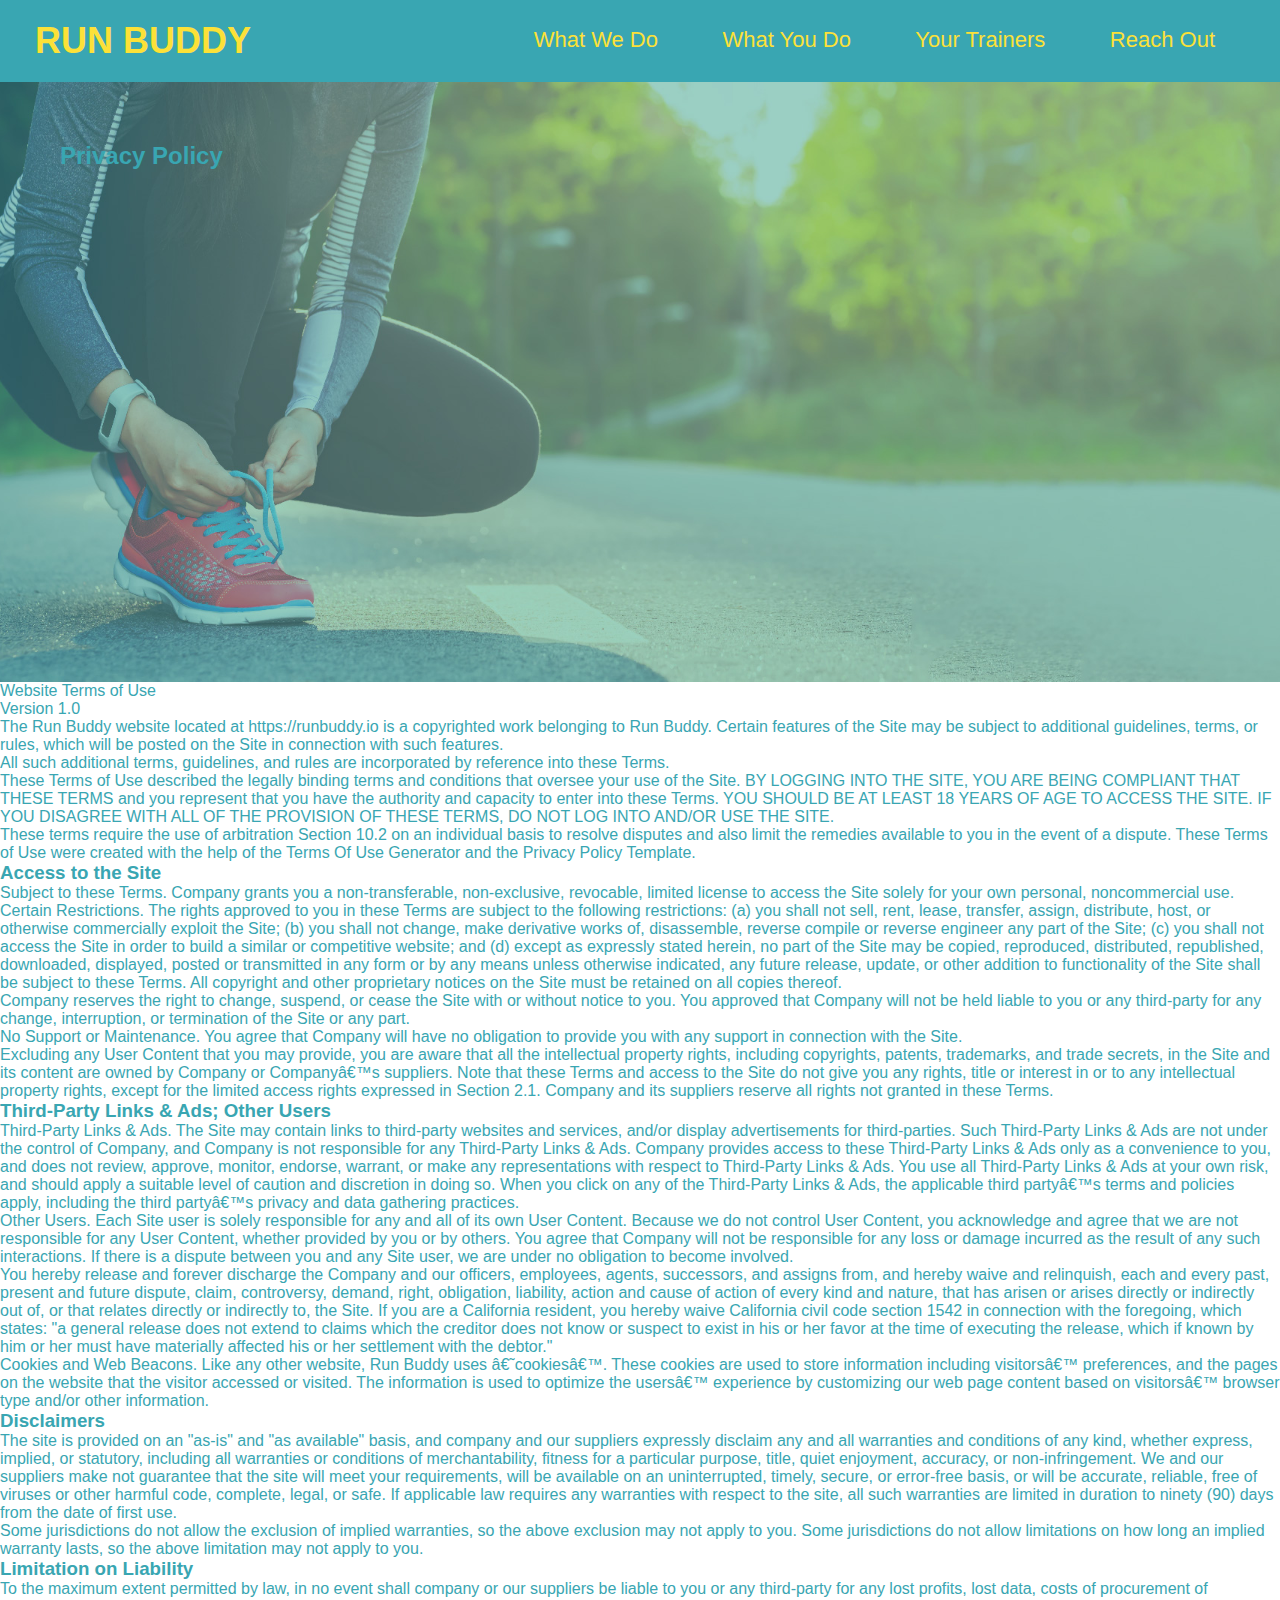
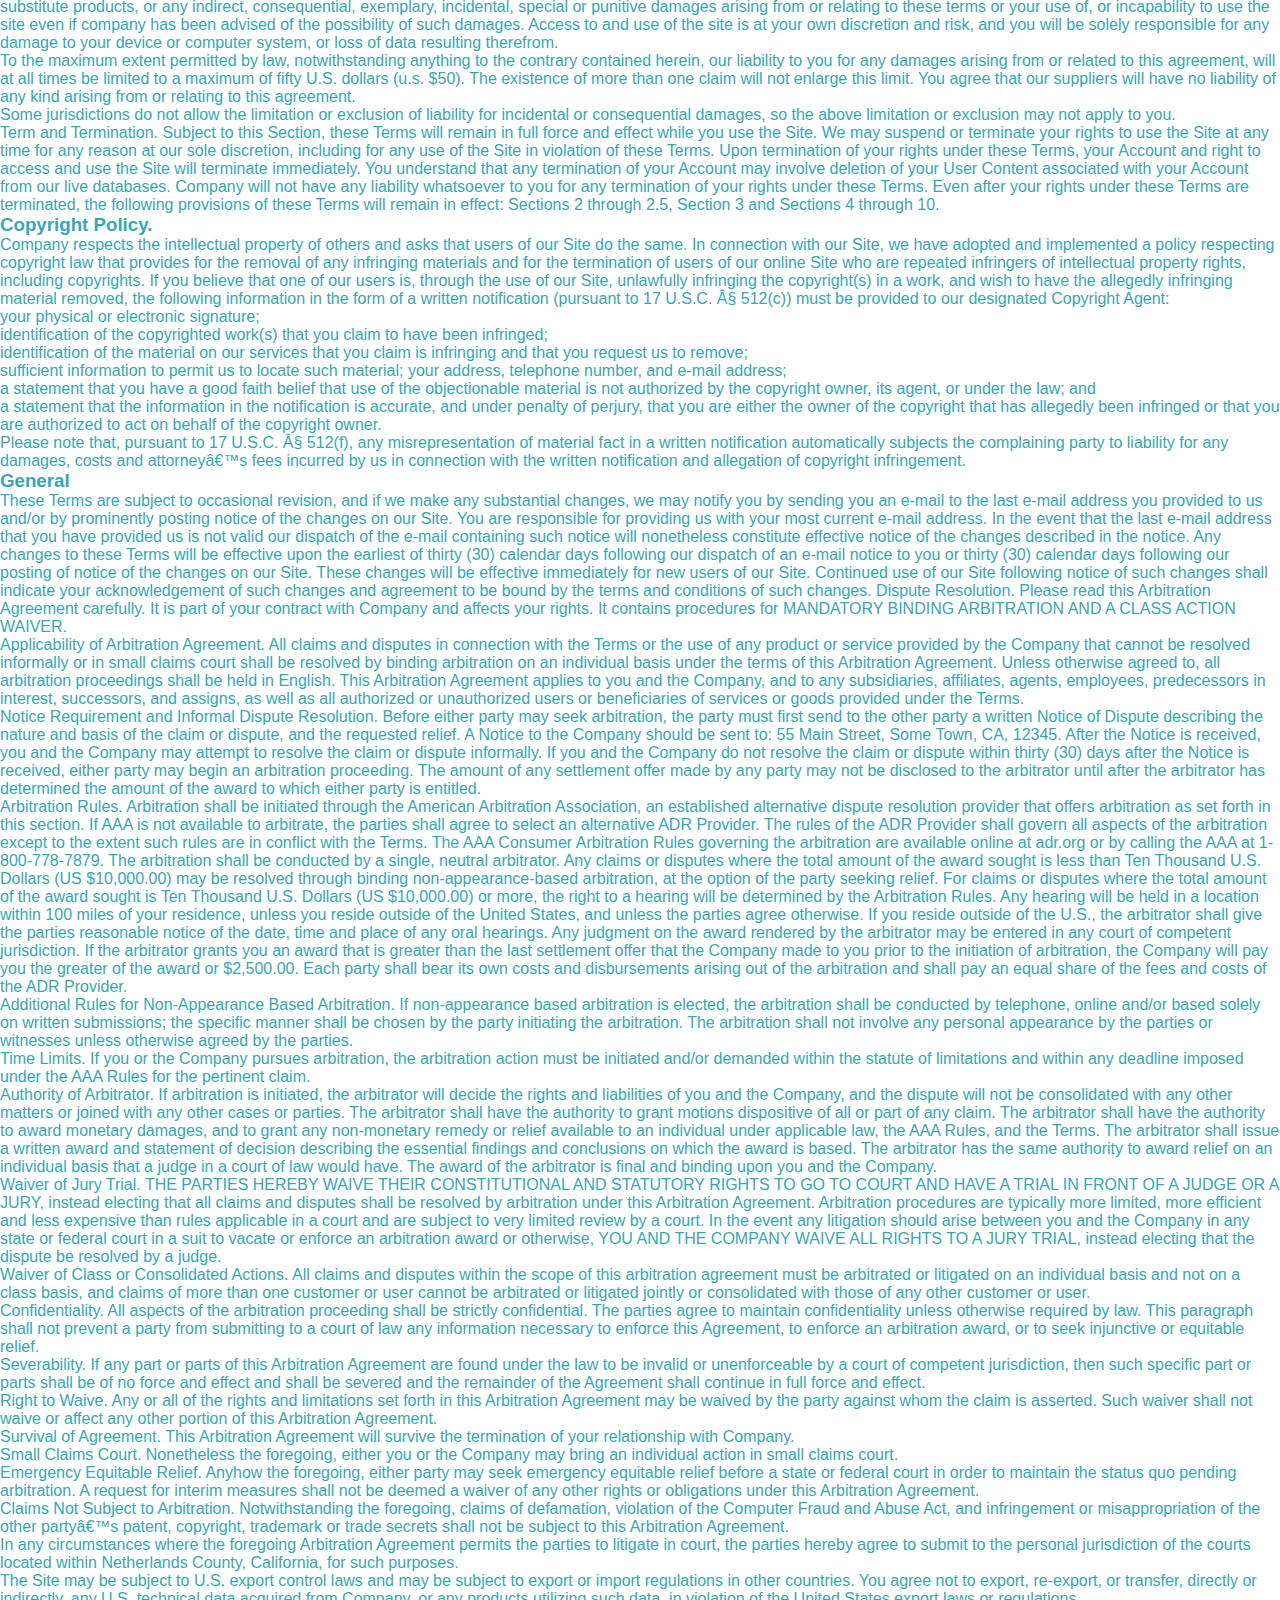
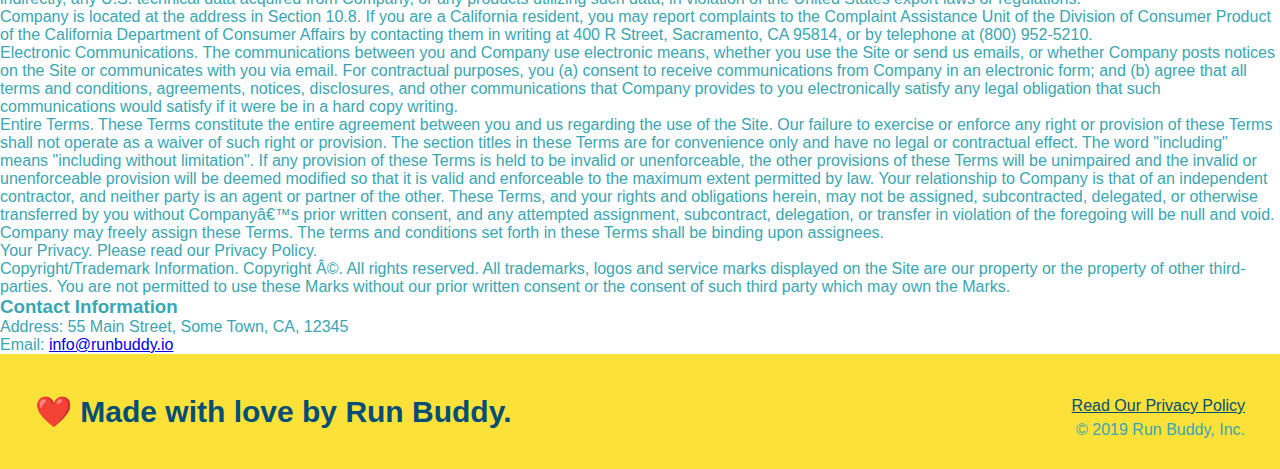
==== privacy-policy.html @ cf46db02 "secondary styles.css added" ====
<!DOCTYPE html>
<html lang="en">
  <head>
    <meta charset="UTF-8" />
    <title>Privacy Policy - Run Buddy</title>
    <link rel="stylesheet" href="./assets/css/style.css" media="screen" />
  </head>
  <body>
    <header>
      <h1><a href="/">RUN BUDDY</a></h1>
      <nav>
        <!-- unordered list element -->
        <ul>
          <!--List item element -->
          <li><a href="./index.html#what-we-do">What We Do</a></li>
          <li><a href="./index.html#what-you-do">What You Do</a></li>
          <li><a href="./index.html#your-trainers">Your Trainers</a></li>
          <li><a href="./index.html#reach-out">Reach Out</a></li>
        </ul>
      </nav>
    </header>
    <!-- hero section -->
    <section class="hero">
      <h2 class="page-title">Privacy Policy</h2>
    </section>
    <article class="secondary-content">
      <p>Website Terms of Use</p>

      <p>Version 1.0</p>

      <p>
        The Run Buddy website located at https://runbuddy.io is a copyrighted
        work belonging to Run Buddy. Certain features of the Site may be subject
        to additional guidelines, terms, or rules, which will be posted on the
        Site in connection with such features.
      </p>

      <p>
        All such additional terms, guidelines, and rules are incorporated by
        reference into these Terms.
      </p>

      <p>
        These Terms of Use described the legally binding terms and conditions
        that oversee your use of the Site. BY LOGGING INTO THE SITE, YOU ARE
        BEING COMPLIANT THAT THESE TERMS and you represent that you have the
        authority and capacity to enter into these Terms. YOU SHOULD BE AT LEAST
        18 YEARS OF AGE TO ACCESS THE SITE. IF YOU DISAGREE WITH ALL OF THE
        PROVISION OF THESE TERMS, DO NOT LOG INTO AND/OR USE THE SITE.
      </p>

      <p>
        These terms require the use of arbitration Section 10.2 on an individual
        basis to resolve disputes and also limit the remedies available to you
        in the event of a dispute. These Terms of Use were created with the help
        of the Terms Of Use Generator and the Privacy Policy Template.
      </p>

      <h3>Access to the Site</h3>

      <p>
        Subject to these Terms. Company grants you a non-transferable,
        non-exclusive, revocable, limited license to access the Site solely for
        your own personal, noncommercial use.
      </p>

      <p>
        Certain Restrictions. The rights approved to you in these Terms are
        subject to the following restrictions: (a) you shall not sell, rent,
        lease, transfer, assign, distribute, host, or otherwise commercially
        exploit the Site; (b) you shall not change, make derivative works of,
        disassemble, reverse compile or reverse engineer any part of the Site;
        (c) you shall not access the Site in order to build a similar or
        competitive website; and (d) except as expressly stated herein, no part
        of the Site may be copied, reproduced, distributed, republished,
        downloaded, displayed, posted or transmitted in any form or by any means
        unless otherwise indicated, any future release, update, or other
        addition to functionality of the Site shall be subject to these Terms.
        All copyright and other proprietary notices on the Site must be retained
        on all copies thereof.
      </p>

      <p>
        Company reserves the right to change, suspend, or cease the Site with or
        without notice to you. You approved that Company will not be held liable
        to you or any third-party for any change, interruption, or termination
        of the Site or any part.
      </p>

      <p>
        No Support or Maintenance. You agree that Company will have no
        obligation to provide you with any support in connection with the Site.
      </p>

      <p>
        Excluding any User Content that you may provide, you are aware that all
        the intellectual property rights, including copyrights, patents,
        trademarks, and trade secrets, in the Site and its content are owned by
        Company or Companyâ€™s suppliers. Note that these Terms and access to
        the Site do not give you any rights, title or interest in or to any
        intellectual property rights, except for the limited access rights
        expressed in Section 2.1. Company and its suppliers reserve all rights
        not granted in these Terms.
      </p>

      <h3>Third-Party Links & Ads; Other Users</h3>

      <p>
        Third-Party Links & Ads. The Site may contain links to third-party
        websites and services, and/or display advertisements for third-parties.
        Such Third-Party Links & Ads are not under the control of Company, and
        Company is not responsible for any Third-Party Links & Ads. Company
        provides access to these Third-Party Links & Ads only as a convenience
        to you, and does not review, approve, monitor, endorse, warrant, or make
        any representations with respect to Third-Party Links & Ads. You use all
        Third-Party Links & Ads at your own risk, and should apply a suitable
        level of caution and discretion in doing so. When you click on any of
        the Third-Party Links & Ads, the applicable third partyâ€™s terms and
        policies apply, including the third partyâ€™s privacy and data gathering
        practices.
      </p>

      <p>
        Other Users. Each Site user is solely responsible for any and all of its
        own User Content. Because we do not control User Content, you
        acknowledge and agree that we are not responsible for any User Content,
        whether provided by you or by others. You agree that Company will not be
        responsible for any loss or damage incurred as the result of any such
        interactions. If there is a dispute between you and any Site user, we
        are under no obligation to become involved.
      </p>

      <p>
        You hereby release and forever discharge the Company and our officers,
        employees, agents, successors, and assigns from, and hereby waive and
        relinquish, each and every past, present and future dispute, claim,
        controversy, demand, right, obligation, liability, action and cause of
        action of every kind and nature, that has arisen or arises directly or
        indirectly out of, or that relates directly or indirectly to, the Site.
        If you are a California resident, you hereby waive California civil code
        section 1542 in connection with the foregoing, which states: "a general
        release does not extend to claims which the creditor does not know or
        suspect to exist in his or her favor at the time of executing the
        release, which if known by him or her must have materially affected his
        or her settlement with the debtor."
      </p>

      <p>
        Cookies and Web Beacons. Like any other website, Run Buddy uses
        â€˜cookiesâ€™. These cookies are used to store information including
        visitorsâ€™ preferences, and the pages on the website that the visitor
        accessed or visited. The information is used to optimize the usersâ€™
        experience by customizing our web page content based on visitorsâ€™
        browser type and/or other information.
      </p>

      <h3>Disclaimers</h3>

      <p>
        The site is provided on an "as-is" and "as available" basis, and company
        and our suppliers expressly disclaim any and all warranties and
        conditions of any kind, whether express, implied, or statutory,
        including all warranties or conditions of merchantability, fitness for a
        particular purpose, title, quiet enjoyment, accuracy, or
        non-infringement. We and our suppliers make not guarantee that the site
        will meet your requirements, will be available on an uninterrupted,
        timely, secure, or error-free basis, or will be accurate, reliable, free
        of viruses or other harmful code, complete, legal, or safe. If
        applicable law requires any warranties with respect to the site, all
        such warranties are limited in duration to ninety (90) days from the
        date of first use.
      </p>

      <p>
        Some jurisdictions do not allow the exclusion of implied warranties, so
        the above exclusion may not apply to you. Some jurisdictions do not
        allow limitations on how long an implied warranty lasts, so the above
        limitation may not apply to you.
      </p>

      <h3>Limitation on Liability</h3>

      <p>
        To the maximum extent permitted by law, in no event shall company or our
        suppliers be liable to you or any third-party for any lost profits, lost
        data, costs of procurement of substitute products, or any indirect,
        consequential, exemplary, incidental, special or punitive damages
        arising from or relating to these terms or your use of, or incapability
        to use the site even if company has been advised of the possibility of
        such damages. Access to and use of the site is at your own discretion
        and risk, and you will be solely responsible for any damage to your
        device or computer system, or loss of data resulting therefrom.
      </p>

      <p>
        To the maximum extent permitted by law, notwithstanding anything to the
        contrary contained herein, our liability to you for any damages arising
        from or related to this agreement, will at all times be limited to a
        maximum of fifty U.S. dollars (u.s. $50). The existence of more than one
        claim will not enlarge this limit. You agree that our suppliers will
        have no liability of any kind arising from or relating to this
        agreement.
      </p>

      <p>
        Some jurisdictions do not allow the limitation or exclusion of liability
        for incidental or consequential damages, so the above limitation or
        exclusion may not apply to you.
      </p>

      <p>
        Term and Termination. Subject to this Section, these Terms will remain
        in full force and effect while you use the Site. We may suspend or
        terminate your rights to use the Site at any time for any reason at our
        sole discretion, including for any use of the Site in violation of these
        Terms. Upon termination of your rights under these Terms, your Account
        and right to access and use the Site will terminate immediately. You
        understand that any termination of your Account may involve deletion of
        your User Content associated with your Account from our live databases.
        Company will not have any liability whatsoever to you for any
        termination of your rights under these Terms. Even after your rights
        under these Terms are terminated, the following provisions of these
        Terms will remain in effect: Sections 2 through 2.5, Section 3 and
        Sections 4 through 10.
      </p>

      <h3>Copyright Policy.</h3>

      <p>
        Company respects the intellectual property of others and asks that users
        of our Site do the same. In connection with our Site, we have adopted
        and implemented a policy respecting copyright law that provides for the
        removal of any infringing materials and for the termination of users of
        our online Site who are repeated infringers of intellectual property
        rights, including copyrights. If you believe that one of our users is,
        through the use of our Site, unlawfully infringing the copyright(s) in a
        work, and wish to have the allegedly infringing material removed, the
        following information in the form of a written notification (pursuant to
        17 U.S.C. Â§ 512(c)) must be provided to our designated Copyright Agent:
      </p>

      <ul>
        <li>your physical or electronic signature;</li>
        <li>
          identification of the copyrighted work(s) that you claim to have been
          infringed;
        </li>
        <li>
          identification of the material on our services that you claim is
          infringing and that you request us to remove;
        </li>
        <li>
          sufficient information to permit us to locate such material; your
          address, telephone number, and e-mail address;
        </li>
        <li>
          a statement that you have a good faith belief that use of the
          objectionable material is not authorized by the copyright owner, its
          agent, or under the law; and
        </li>
        <li>
          a statement that the information in the notification is accurate, and
          under penalty of perjury, that you are either the owner of the
          copyright that has allegedly been infringed or that you are authorized
          to act on behalf of the copyright owner.
        </li>
      </ul>

      <p>
        Please note that, pursuant to 17 U.S.C. Â§ 512(f), any misrepresentation
        of material fact in a written notification automatically subjects the
        complaining party to liability for any damages, costs and attorneyâ€™s
        fees incurred by us in connection with the written notification and
        allegation of copyright infringement.
      </p>

      <h3>General</h3>

      <p>
        These Terms are subject to occasional revision, and if we make any
        substantial changes, we may notify you by sending you an e-mail to the
        last e-mail address you provided to us and/or by prominently posting
        notice of the changes on our Site. You are responsible for providing us
        with your most current e-mail address. In the event that the last e-mail
        address that you have provided us is not valid our dispatch of the
        e-mail containing such notice will nonetheless constitute effective
        notice of the changes described in the notice. Any changes to these
        Terms will be effective upon the earliest of thirty (30) calendar days
        following our dispatch of an e-mail notice to you or thirty (30)
        calendar days following our posting of notice of the changes on our
        Site. These changes will be effective immediately for new users of our
        Site. Continued use of our Site following notice of such changes shall
        indicate your acknowledgement of such changes and agreement to be bound
        by the terms and conditions of such changes. Dispute Resolution. Please
        read this Arbitration Agreement carefully. It is part of your contract
        with Company and affects your rights. It contains procedures for
        MANDATORY BINDING ARBITRATION AND A CLASS ACTION WAIVER.
      </p>

      <p>
        Applicability of Arbitration Agreement. All claims and disputes in
        connection with the Terms or the use of any product or service provided
        by the Company that cannot be resolved informally or in small claims
        court shall be resolved by binding arbitration on an individual basis
        under the terms of this Arbitration Agreement. Unless otherwise agreed
        to, all arbitration proceedings shall be held in English. This
        Arbitration Agreement applies to you and the Company, and to any
        subsidiaries, affiliates, agents, employees, predecessors in interest,
        successors, and assigns, as well as all authorized or unauthorized users
        or beneficiaries of services or goods provided under the Terms.
      </p>

      <p>
        Notice Requirement and Informal Dispute Resolution. Before either party
        may seek arbitration, the party must first send to the other party a
        written Notice of Dispute describing the nature and basis of the claim
        or dispute, and the requested relief. A Notice to the Company should be
        sent to: 55 Main Street, Some Town, CA, 12345. After the Notice is
        received, you and the Company may attempt to resolve the claim or
        dispute informally. If you and the Company do not resolve the claim or
        dispute within thirty (30) days after the Notice is received, either
        party may begin an arbitration proceeding. The amount of any settlement
        offer made by any party may not be disclosed to the arbitrator until
        after the arbitrator has determined the amount of the award to which
        either party is entitled.
      </p>

      <p>
        Arbitration Rules. Arbitration shall be initiated through the American
        Arbitration Association, an established alternative dispute resolution
        provider that offers arbitration as set forth in this section. If AAA is
        not available to arbitrate, the parties shall agree to select an
        alternative ADR Provider. The rules of the ADR Provider shall govern all
        aspects of the arbitration except to the extent such rules are in
        conflict with the Terms. The AAA Consumer Arbitration Rules governing
        the arbitration are available online at adr.org or by calling the AAA at
        1-800-778-7879. The arbitration shall be conducted by a single, neutral
        arbitrator. Any claims or disputes where the total amount of the award
        sought is less than Ten Thousand U.S. Dollars (US $10,000.00) may be
        resolved through binding non-appearance-based arbitration, at the option
        of the party seeking relief. For claims or disputes where the total
        amount of the award sought is Ten Thousand U.S. Dollars (US $10,000.00)
        or more, the right to a hearing will be determined by the Arbitration
        Rules. Any hearing will be held in a location within 100 miles of your
        residence, unless you reside outside of the United States, and unless
        the parties agree otherwise. If you reside outside of the U.S., the
        arbitrator shall give the parties reasonable notice of the date, time
        and place of any oral hearings. Any judgment on the award rendered by
        the arbitrator may be entered in any court of competent jurisdiction. If
        the arbitrator grants you an award that is greater than the last
        settlement offer that the Company made to you prior to the initiation of
        arbitration, the Company will pay you the greater of the award or
        $2,500.00. Each party shall bear its own costs and disbursements arising
        out of the arbitration and shall pay an equal share of the fees and
        costs of the ADR Provider.
      </p>

      <p>
        Additional Rules for Non-Appearance Based Arbitration. If non-appearance
        based arbitration is elected, the arbitration shall be conducted by
        telephone, online and/or based solely on written submissions; the
        specific manner shall be chosen by the party initiating the arbitration.
        The arbitration shall not involve any personal appearance by the parties
        or witnesses unless otherwise agreed by the parties.
      </p>

      <p>
        Time Limits. If you or the Company pursues arbitration, the arbitration
        action must be initiated and/or demanded within the statute of
        limitations and within any deadline imposed under the AAA Rules for the
        pertinent claim.
      </p>

      <p>
        Authority of Arbitrator. If arbitration is initiated, the arbitrator
        will decide the rights and liabilities of you and the Company, and the
        dispute will not be consolidated with any other matters or joined with
        any other cases or parties. The arbitrator shall have the authority to
        grant motions dispositive of all or part of any claim. The arbitrator
        shall have the authority to award monetary damages, and to grant any
        non-monetary remedy or relief available to an individual under
        applicable law, the AAA Rules, and the Terms. The arbitrator shall issue
        a written award and statement of decision describing the essential
        findings and conclusions on which the award is based. The arbitrator has
        the same authority to award relief on an individual basis that a judge
        in a court of law would have. The award of the arbitrator is final and
        binding upon you and the Company.
      </p>

      <p>
        Waiver of Jury Trial. THE PARTIES HEREBY WAIVE THEIR CONSTITUTIONAL AND
        STATUTORY RIGHTS TO GO TO COURT AND HAVE A TRIAL IN FRONT OF A JUDGE OR
        A JURY, instead electing that all claims and disputes shall be resolved
        by arbitration under this Arbitration Agreement. Arbitration procedures
        are typically more limited, more efficient and less expensive than rules
        applicable in a court and are subject to very limited review by a court.
        In the event any litigation should arise between you and the Company in
        any state or federal court in a suit to vacate or enforce an arbitration
        award or otherwise, YOU AND THE COMPANY WAIVE ALL RIGHTS TO A JURY
        TRIAL, instead electing that the dispute be resolved by a judge.
      </p>

      <p>
        Waiver of Class or Consolidated Actions. All claims and disputes within
        the scope of this arbitration agreement must be arbitrated or litigated
        on an individual basis and not on a class basis, and claims of more than
        one customer or user cannot be arbitrated or litigated jointly or
        consolidated with those of any other customer or user.
      </p>

      <p>
        Confidentiality. All aspects of the arbitration proceeding shall be
        strictly confidential. The parties agree to maintain confidentiality
        unless otherwise required by law. This paragraph shall not prevent a
        party from submitting to a court of law any information necessary to
        enforce this Agreement, to enforce an arbitration award, or to seek
        injunctive or equitable relief.
      </p>

      <p>
        Severability. If any part or parts of this Arbitration Agreement are
        found under the law to be invalid or unenforceable by a court of
        competent jurisdiction, then such specific part or parts shall be of no
        force and effect and shall be severed and the remainder of the Agreement
        shall continue in full force and effect.
      </p>

      <p>
        Right to Waive. Any or all of the rights and limitations set forth in
        this Arbitration Agreement may be waived by the party against whom the
        claim is asserted. Such waiver shall not waive or affect any other
        portion of this Arbitration Agreement.
      </p>

      <p>
        Survival of Agreement. This Arbitration Agreement will survive the
        termination of your relationship with Company.
      </p>

      <p>
        Small Claims Court. Nonetheless the foregoing, either you or the Company
        may bring an individual action in small claims court.
      </p>

      <p>
        Emergency Equitable Relief. Anyhow the foregoing, either party may seek
        emergency equitable relief before a state or federal court in order to
        maintain the status quo pending arbitration. A request for interim
        measures shall not be deemed a waiver of any other rights or obligations
        under this Arbitration Agreement.
      </p>

      <p>
        Claims Not Subject to Arbitration. Notwithstanding the foregoing, claims
        of defamation, violation of the Computer Fraud and Abuse Act, and
        infringement or misappropriation of the other partyâ€™s patent,
        copyright, trademark or trade secrets shall not be subject to this
        Arbitration Agreement.
      </p>

      <p>
        In any circumstances where the foregoing Arbitration Agreement permits
        the parties to litigate in court, the parties hereby agree to submit to
        the personal jurisdiction of the courts located within Netherlands
        County, California, for such purposes.
      </p>

      <p>
        The Site may be subject to U.S. export control laws and may be subject
        to export or import regulations in other countries. You agree not to
        export, re-export, or transfer, directly or indirectly, any U.S.
        technical data acquired from Company, or any products utilizing such
        data, in violation of the United States export laws or regulations.
      </p>

      <p>
        Company is located at the address in Section 10.8. If you are a
        California resident, you may report complaints to the Complaint
        Assistance Unit of the Division of Consumer Product of the California
        Department of Consumer Affairs by contacting them in writing at 400 R
        Street, Sacramento, CA 95814, or by telephone at (800) 952-5210.
      </p>

      <p>
        Electronic Communications. The communications between you and Company
        use electronic means, whether you use the Site or send us emails, or
        whether Company posts notices on the Site or communicates with you via
        email. For contractual purposes, you (a) consent to receive
        communications from Company in an electronic form; and (b) agree that
        all terms and conditions, agreements, notices, disclosures, and other
        communications that Company provides to you electronically satisfy any
        legal obligation that such communications would satisfy if it were be in
        a hard copy writing.
      </p>

      <p>
        Entire Terms. These Terms constitute the entire agreement between you
        and us regarding the use of the Site. Our failure to exercise or enforce
        any right or provision of these Terms shall not operate as a waiver of
        such right or provision. The section titles in these Terms are for
        convenience only and have no legal or contractual effect. The word
        "including" means "including without limitation". If any provision of
        these Terms is held to be invalid or unenforceable, the other provisions
        of these Terms will be unimpaired and the invalid or unenforceable
        provision will be deemed modified so that it is valid and enforceable to
        the maximum extent permitted by law. Your relationship to Company is
        that of an independent contractor, and neither party is an agent or
        partner of the other. These Terms, and your rights and obligations
        herein, may not be assigned, subcontracted, delegated, or otherwise
        transferred by you without Companyâ€™s prior written consent, and any
        attempted assignment, subcontract, delegation, or transfer in violation
        of the foregoing will be null and void. Company may freely assign these
        Terms. The terms and conditions set forth in these Terms shall be
        binding upon assignees.
      </p>

      <p>Your Privacy. Please read our Privacy Policy.</p>

      <p>
        Copyright/Trademark Information. Copyright Â©. All rights reserved. All
        trademarks, logos and service marks displayed on the Site are our
        property or the property of other third-parties. You are not permitted
        to use these Marks without our prior written consent or the consent of
        such third party which may own the Marks.
      </p>

      <h3>Contact Information</h3>

      <p>Address: 55 Main Street, Some Town, CA, 12345</p>

      <p>Email: <a href="#">info@runbuddy.io</a></p>
    </article>
    <!-- footer -->
    <footer>
      <h2>❤️ Made with love by Run Buddy.</h2>
      <div>
        <a href="#">Read Our Privacy Policy</a><br />
        &copy; 2019 Run Buddy, Inc.
      </div>
    </footer>
  </body>
</html>
---- assets/css/style.css ----
/*universal selector - catch all selectors*/
* {
  margin: 0;
  padding: 0;
  box-sizing: border-box;
}
body {
  /*color lightblue/teal to whole body font*/
  color: #39a6b2;
  font-family: Arial, Helvetica, sans-serif;
}

/*Apply styles to <header>*/
header {
  padding: 20px 35px;
  background-color: #39a6b2;
}
header h1 {
  font-weight: bold;
  font-size: 36px;
  color: #fce138;
  margin: 0;
  display: inline;
}
header a {
  text-decoration: none;
  color: #fce138;
}

/*Apply styles to <header> navigation pane*/
header nav {
  float: right;
  margin: 7px 0;
}

header nav ul li {
  display: inline;
}
header nav ul li a {
  margin: 0 30px;
  font-weight: lighter;
  font-size: 22px;
}
/*Apply styles to <footer>*/
footer {
  background: #fce138;
  width: 100%;
  padding: 40px 35px;
}
footer h2 {
  display: inline;
  color: #024e76;
  font-size: 30px;
  margin: 0;
}
footer div {
  float: right;
  line-height: 1.5;
  text-align: right;
}
footer a {
  color: #024e76;
}
section {
  padding: 60px;
}
/* Hero Style Start */

.hero {
  background-image: url("../images/hero-bg.jpg");
  height: 600px;
  background-size: cover;
  background-position: center;
  position: relative;
}
/* Hero Style End */
/*Hero form style start*/
.hero-form {
  background-color: #fce138;
  padding: 20px;
  width: 500px;
  color: #024e76;
  border: 3px solid #024e76;
  position: absolute;
  bottom: 120px;
  right: 140px;
}
.hero-form h3 {
  font-size: 24px;
  margin: 0px;
}
.hero-form p {
  margin: 5px 0 15px 0;
}
.hero-form label {
  margin: 0 5px;
}
.form-input {
  border: 1px solid #024e76;
  display: block;
  padding: 7px 15px;
  font-size: 16px;
  color: #024e76;
  width: 100%;
  margin-bottom: 15px;
}
.hero-form button {
  background-color: #024e76;
  color: #fce138;
  border: none;
  padding: 10px 20px;
  font-size: 16px;
}
/*hero styles end*/
.intro {
  text-align: center;
}

.intro p {
  line-height: 1.7;
  color: #39a6b2;
  width: 80%;
  font-size: 20px;
  margin: 0 auto;
}
.steps {
  text-align: center;
  background: #fce138;
}

.section-title {
  font-size: 55px;
  color: #024e76;
  margin-bottom: 35px;
  padding: 0 100px 20px 100px;
  display: inline-block;
  border-bottom: 3px solid;
}

.primary-border {
  border-color: #fce138;
}

.secondary-border {
  border-color: #39a6b2;
}
.steps div {
  margin-bottom: 80px;
}

.steps img {
  width: 15%;
  margin: 10px 0;
}

.steps h3 {
  color: #024e76;
  font-size: 46px;
  margin-top: 10px;
}

.steps p {
  color: #39a6b2;
  font-size: 23px;
}
.steps span {
  font-size: 38px;
}
.trainers {
  text-align: center;
}
.trainer {
  width: 900px;
  margin: 0 auto 30px auto;
  background: #024e76;
  color: #fce138;
  overflow: auto;
}
.trainer img {
  width: 35%;
  float: left;
}
.trainer-bio {
  padding: 35px;
  float: left;
  width: 65%;
}
.text-left {
  text-align: left;
}

.text-right {
  text-align: right;
}
.trainer-bio h3 {
  font-size: 32px;
  margin-bottom: 8px;
}

.trainer-bio h4 {
  font-weight: lighter;
  font-size: 26px;
  margin-bottom: 25px;
}

.trainer-bio p {
  font-size: 17px;
  line-height: 1.3;
}
/* REACH OUT STYLES START */
.contact {
  text-align: center;
  background: #024e76;
}
.contact h2 {
  color: #fce138;
}
.contact-info iframe {
  width: 400px;
  height: 400px;
}
.contact-info div {
  width: 410px;
  display: inline-block;
  vertical-align: top;
  text-align: left;
  margin: 30px 0 0 60px;
  color: white;
}
.contact-info h3 {
  color: #fce138;
  font-size: 32px;
}

.contact-info p,
.contact-info address {
  margin: 20px 0;
  line-height: 1.5;
  font-size: 20px;
  font-style: normal;
}

.contact-info a {
  color: #fce138;
}

/* REACH OUT STYLES END */
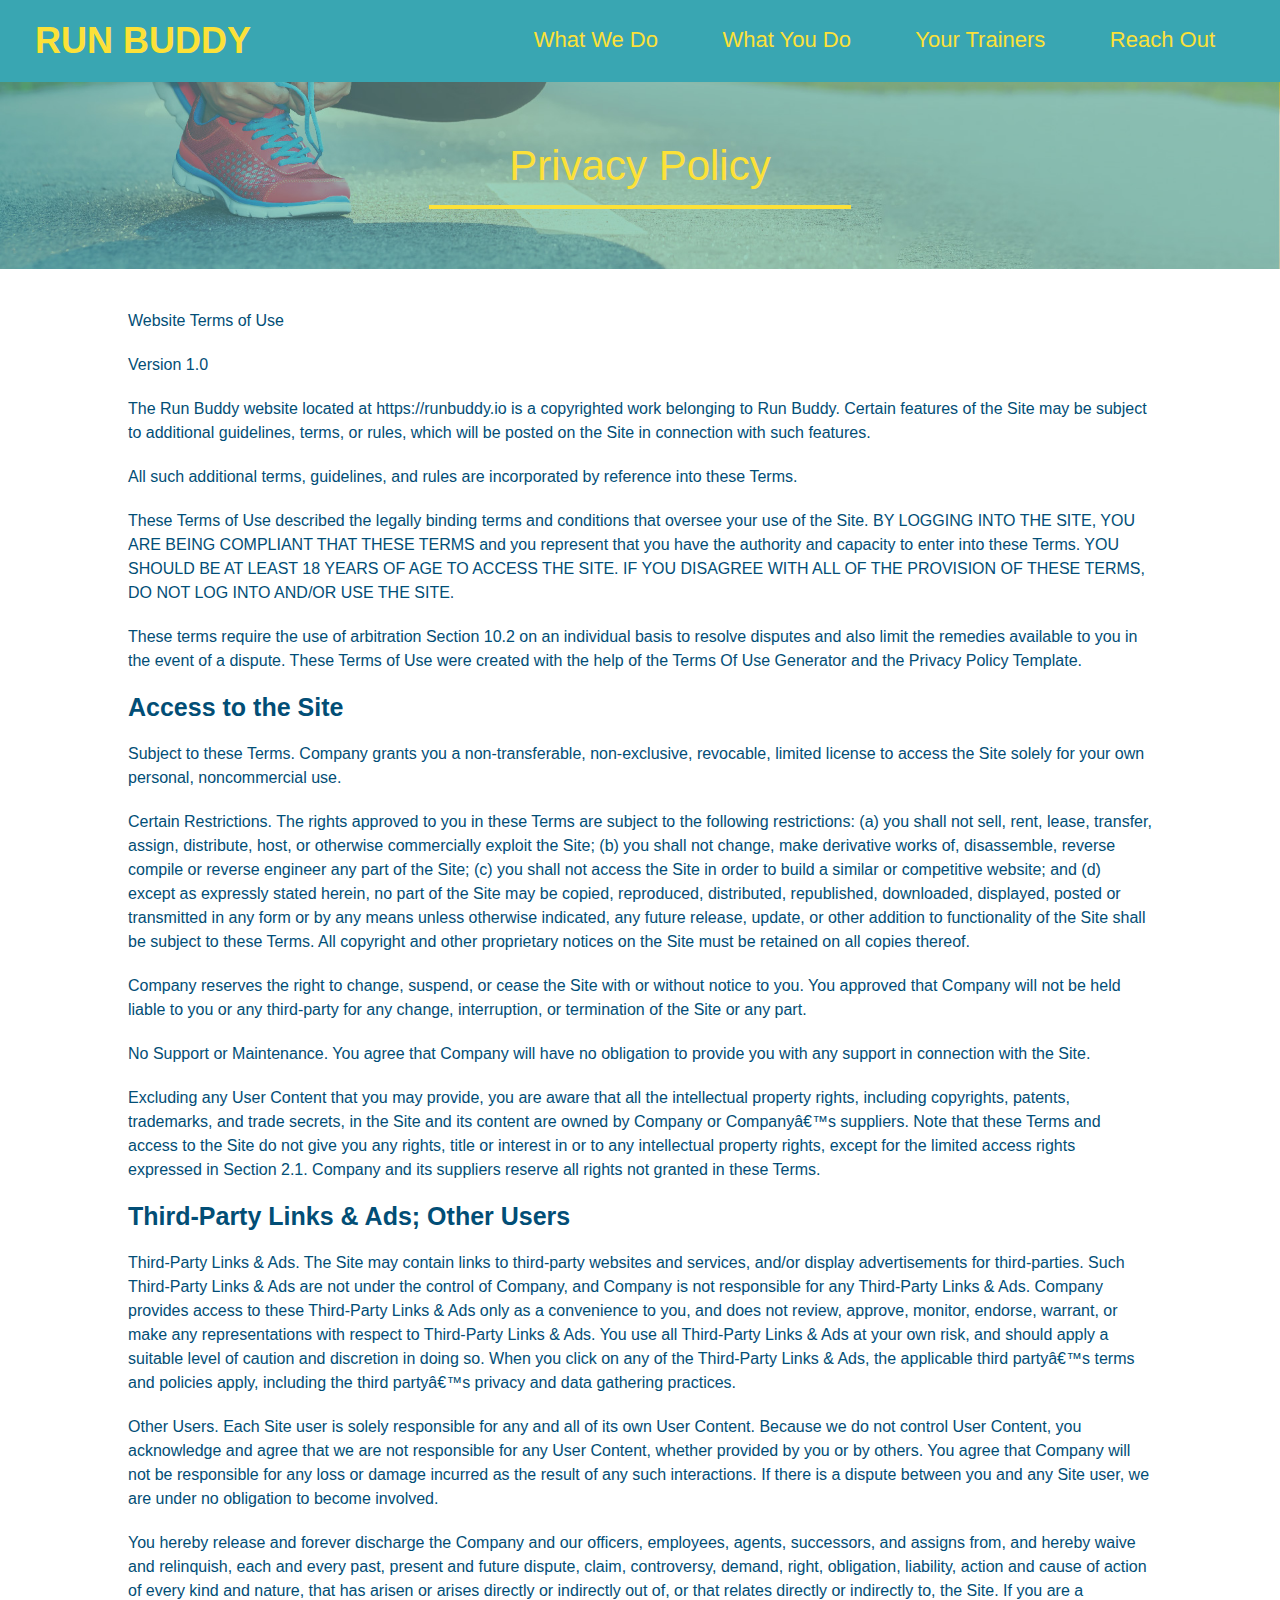
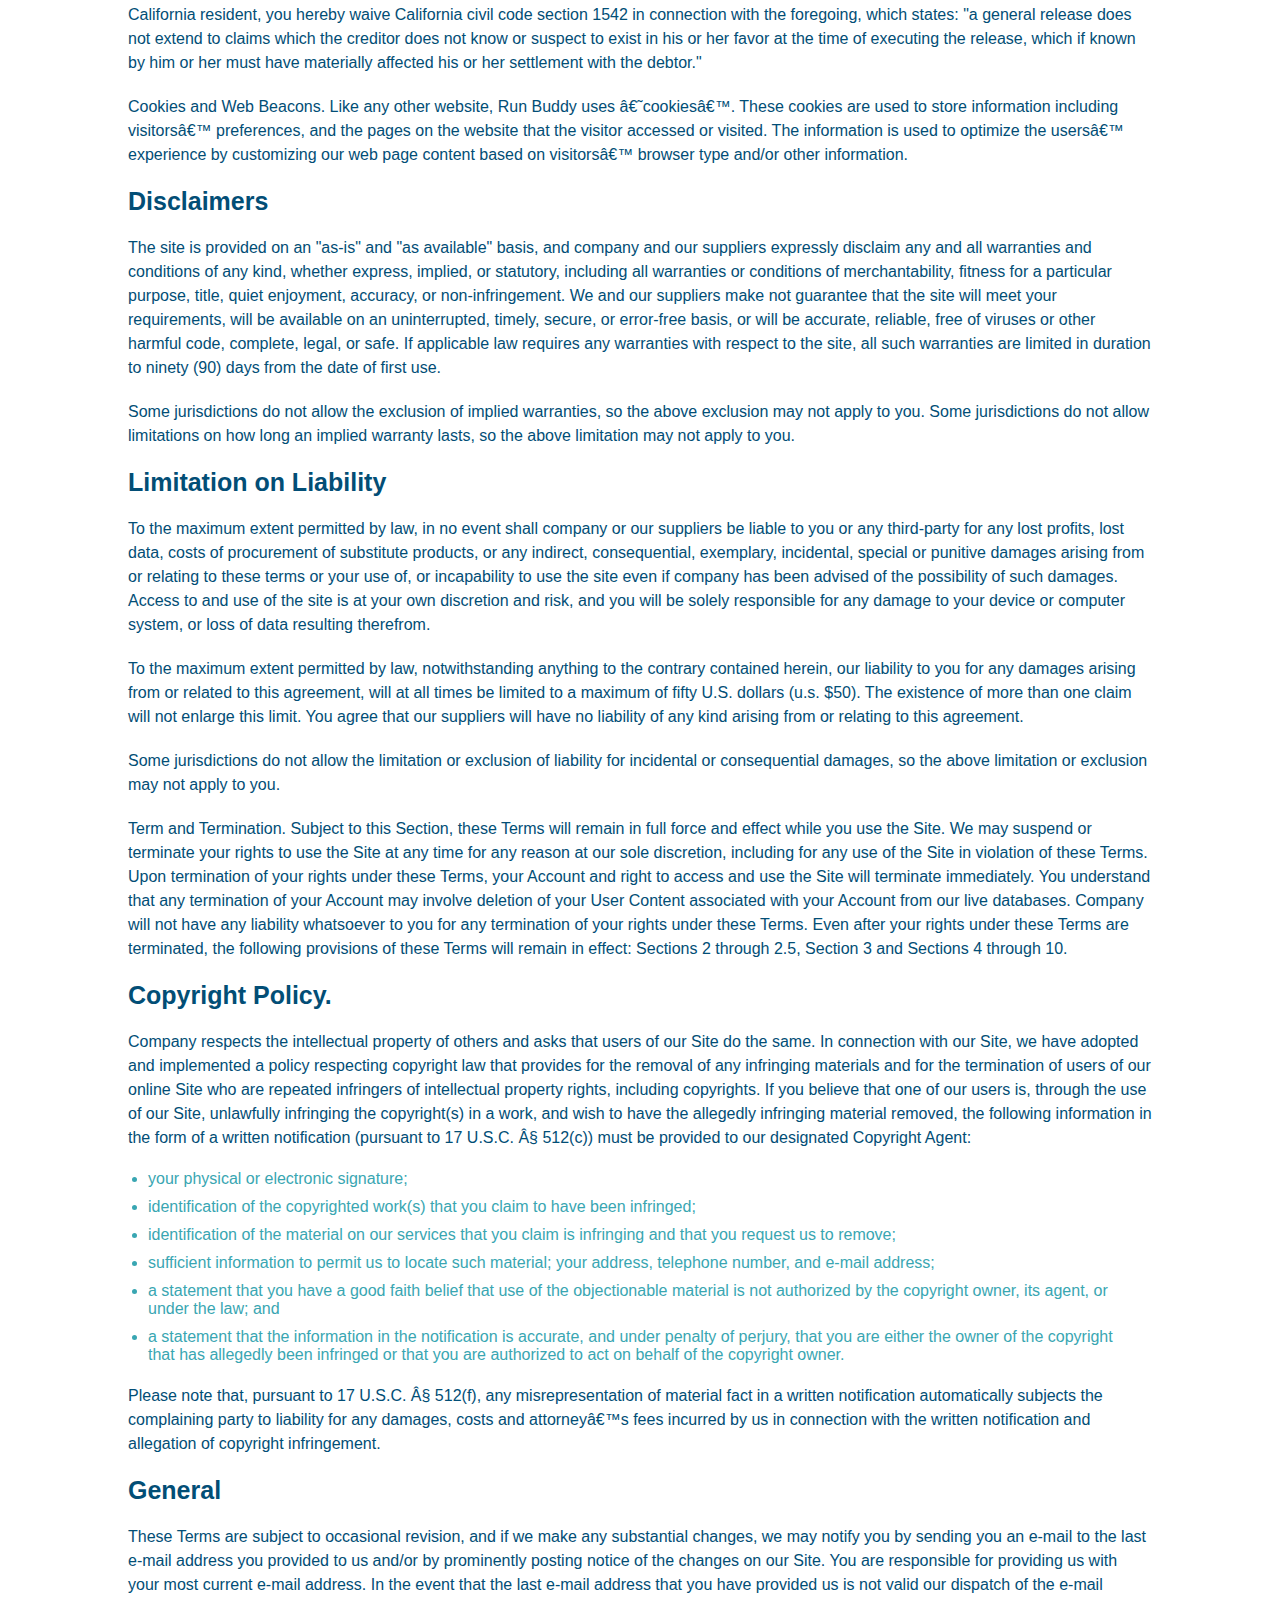
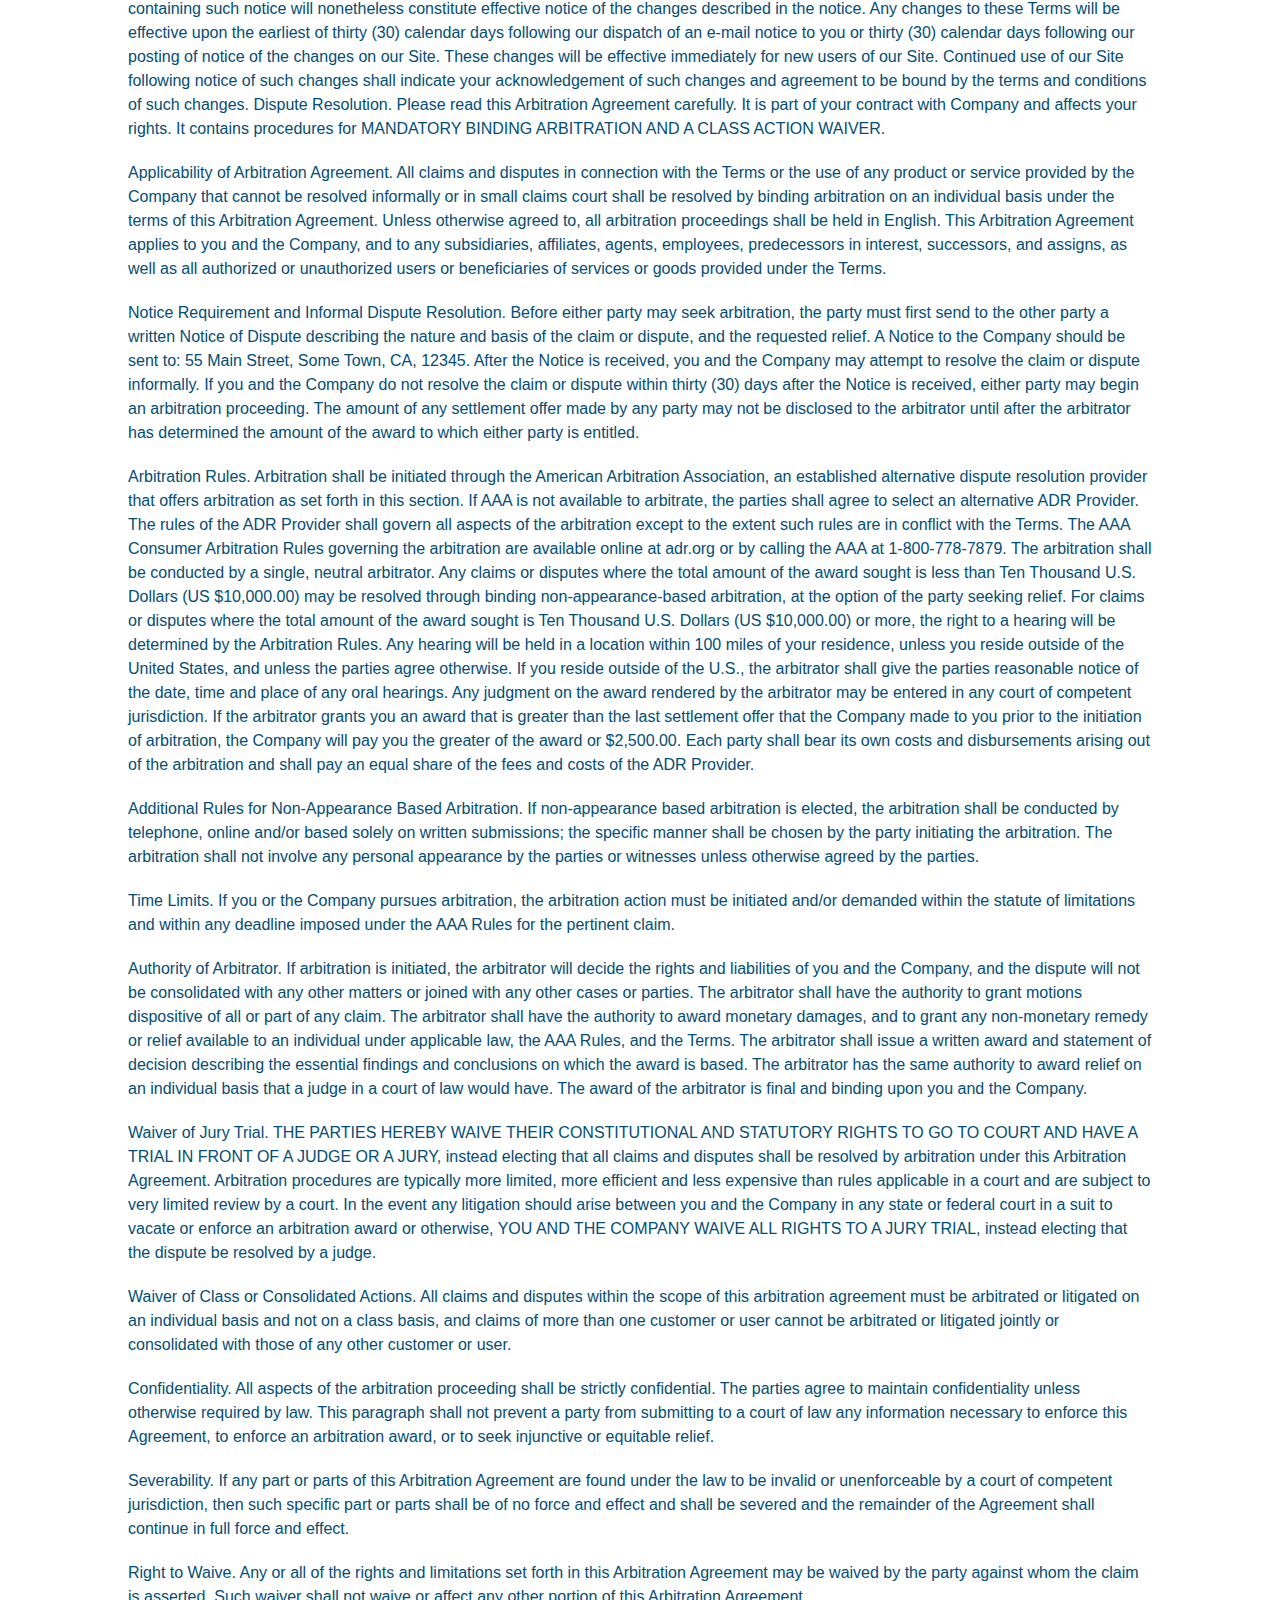
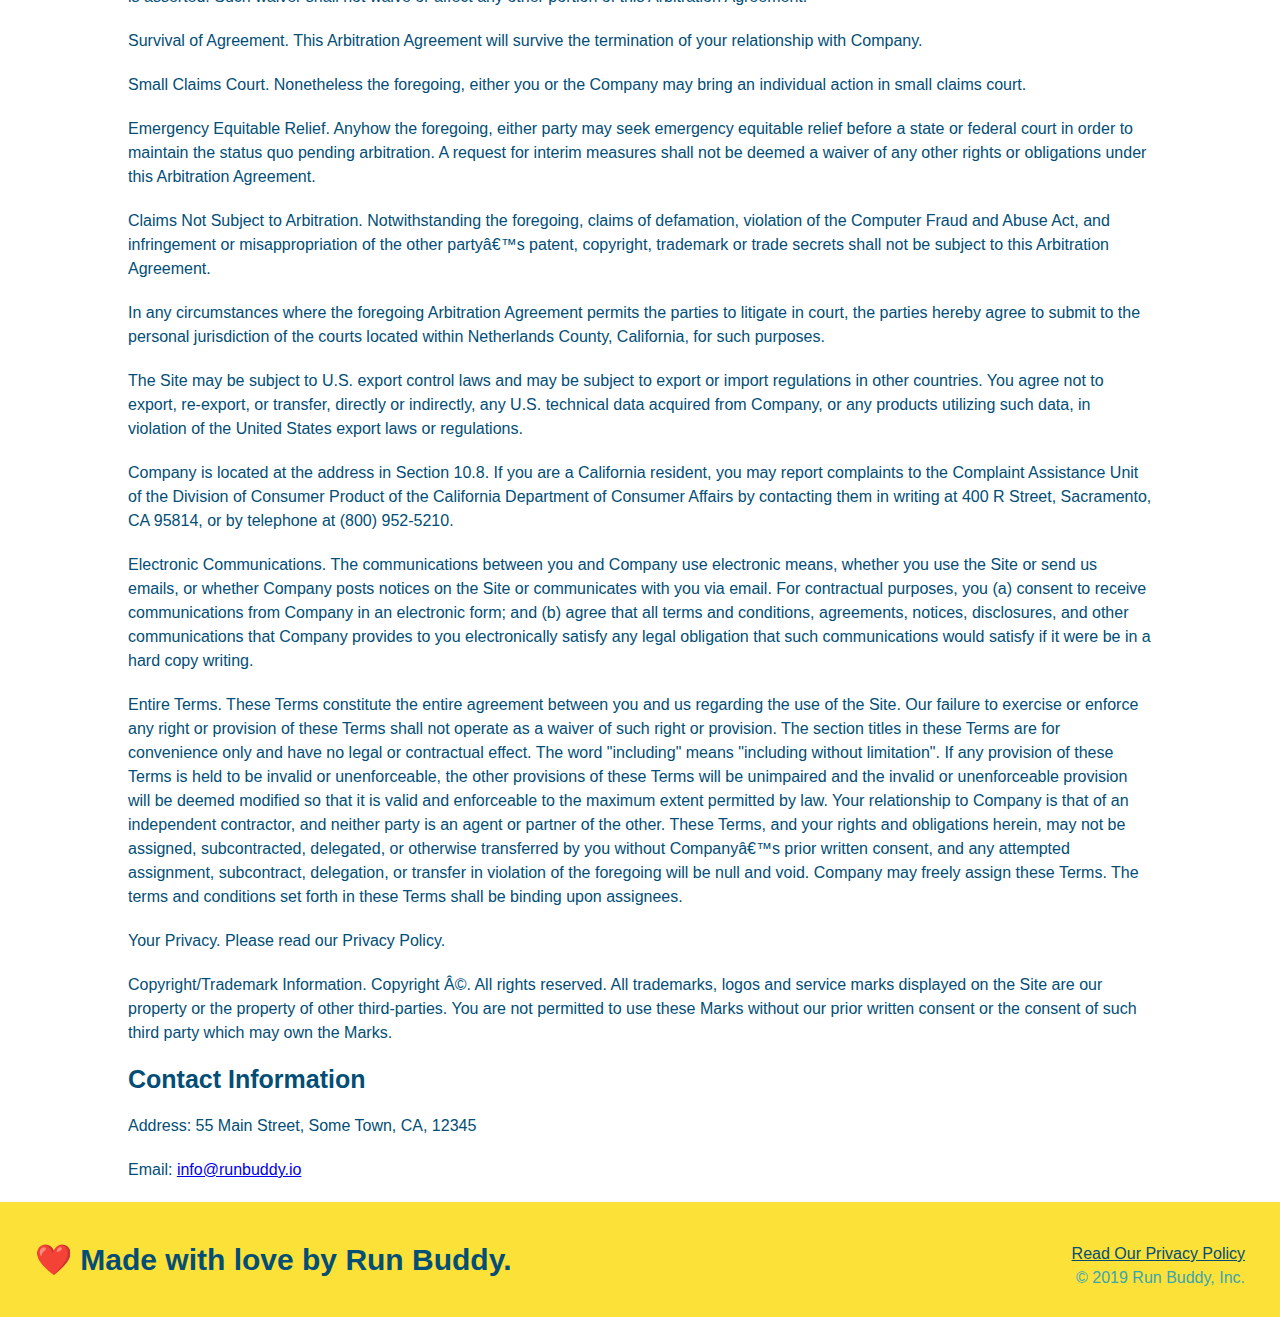
==== commit b5be7acf: "privacy policy" ====
--- a/privacy-policy.html
+++ b/privacy-policy.html
@@ -4,6 +4,11 @@
     <meta charset="UTF-8" />
     <title>Privacy Policy - Run Buddy</title>
     <link rel="stylesheet" href="./assets/css/style.css" media="screen" />
+    <link
+      rel="stylesheet"
+      href="./assets/css/secondary-styles.css"
+      media="screen"
+    />
   </head>
   <body>
     <header>
--- a/assets/css/secondary-styles.css
+++ b/assets/css/secondary-styles.css
@@ -0,0 +1,35 @@
+.hero {
+  background-position: bottom;
+  height: auto;
+  text-align: center;
+  margin-bottom: 40px;
+}
+.page-title {
+  color: #fce138;
+  display: inline-block;
+  border-bottom: 4px solid #fce138;
+  padding: 0 80px 15px 80px;
+  font-weight: normal;
+  font-size: 42px;
+}
+.secondary-content {
+  width: 80%;
+  margin: 0 auto;
+  color: #024e76;
+}
+.secondary-content h3 {
+  font-size: 25px;
+  margin: 20px 0;
+}
+.secondary-content p {
+  font-size: 16px;
+  line-height: 1.5;
+  margin: 20px 0;
+}
+.secondary-content ul {
+  margin: 15px 20px;
+}
+.secondary-content ul li {
+  color: #39a6b2;
+  margin: 10px 0;
+}
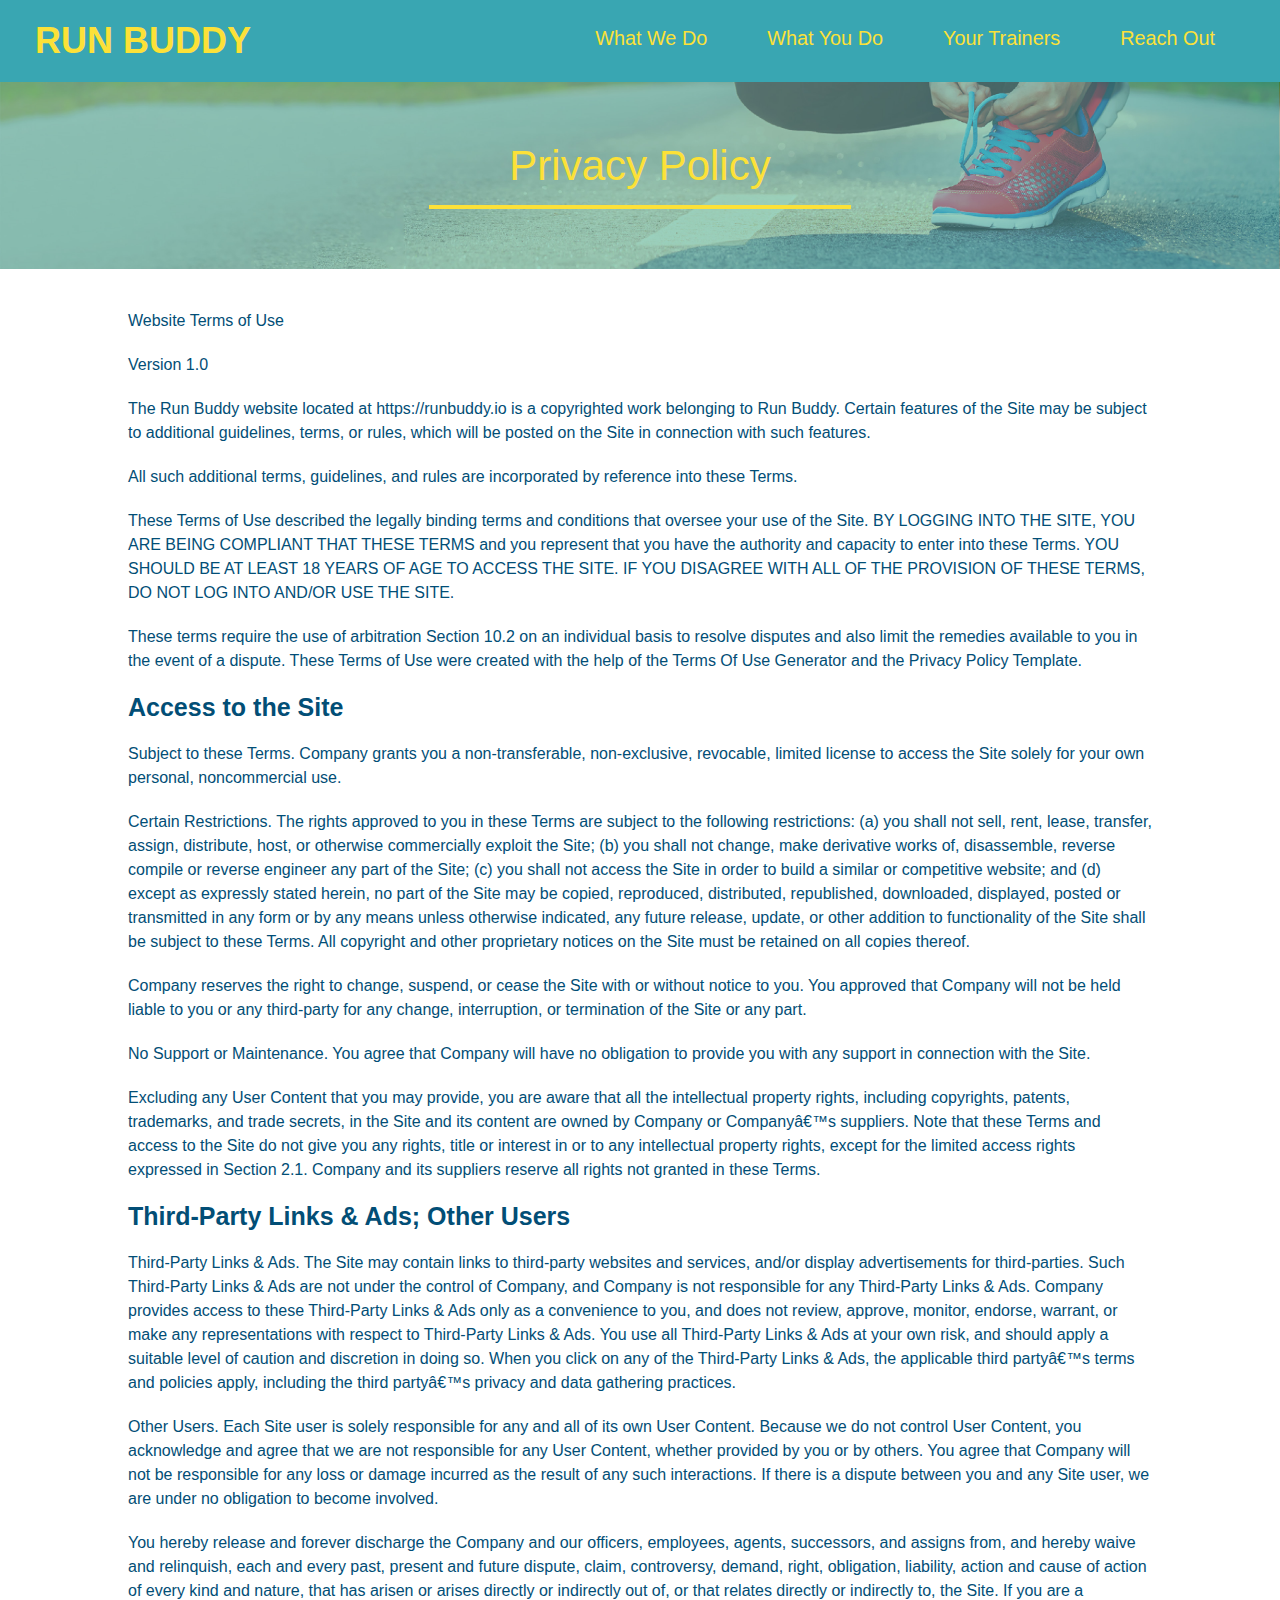
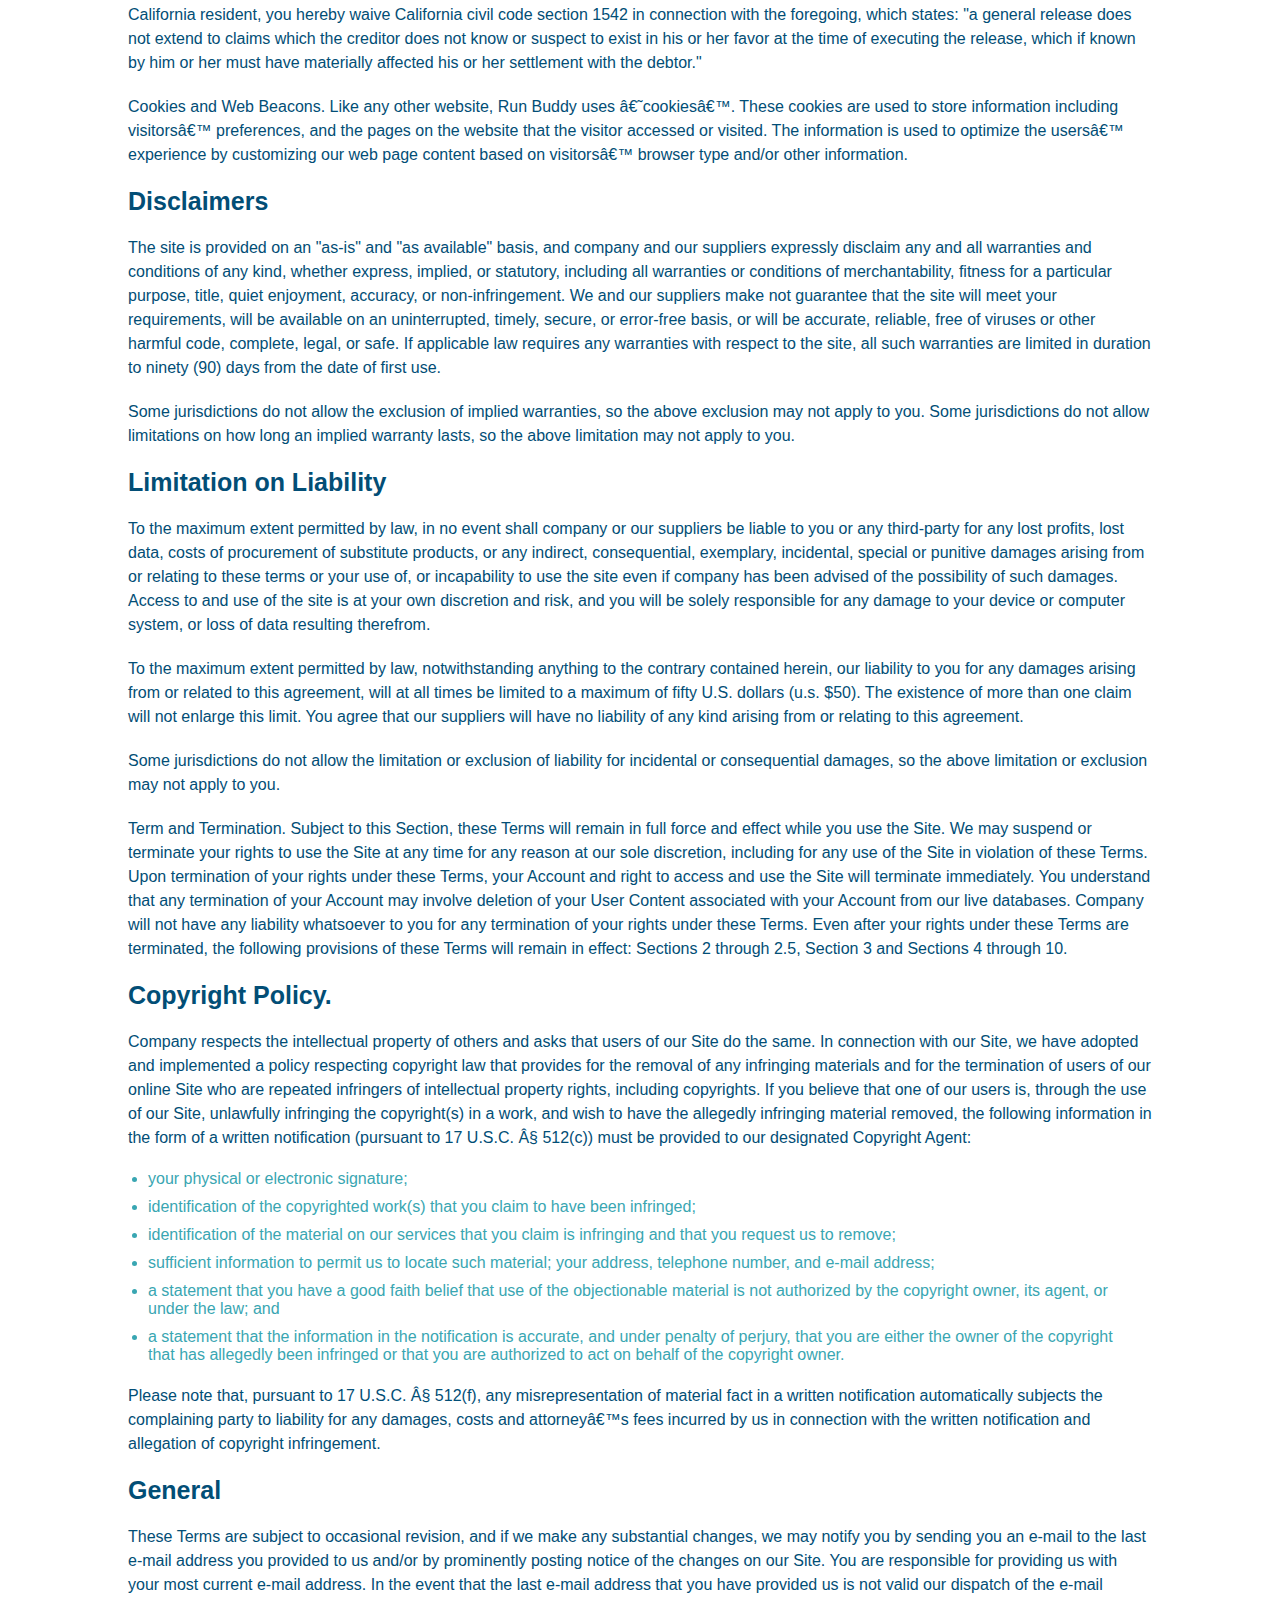
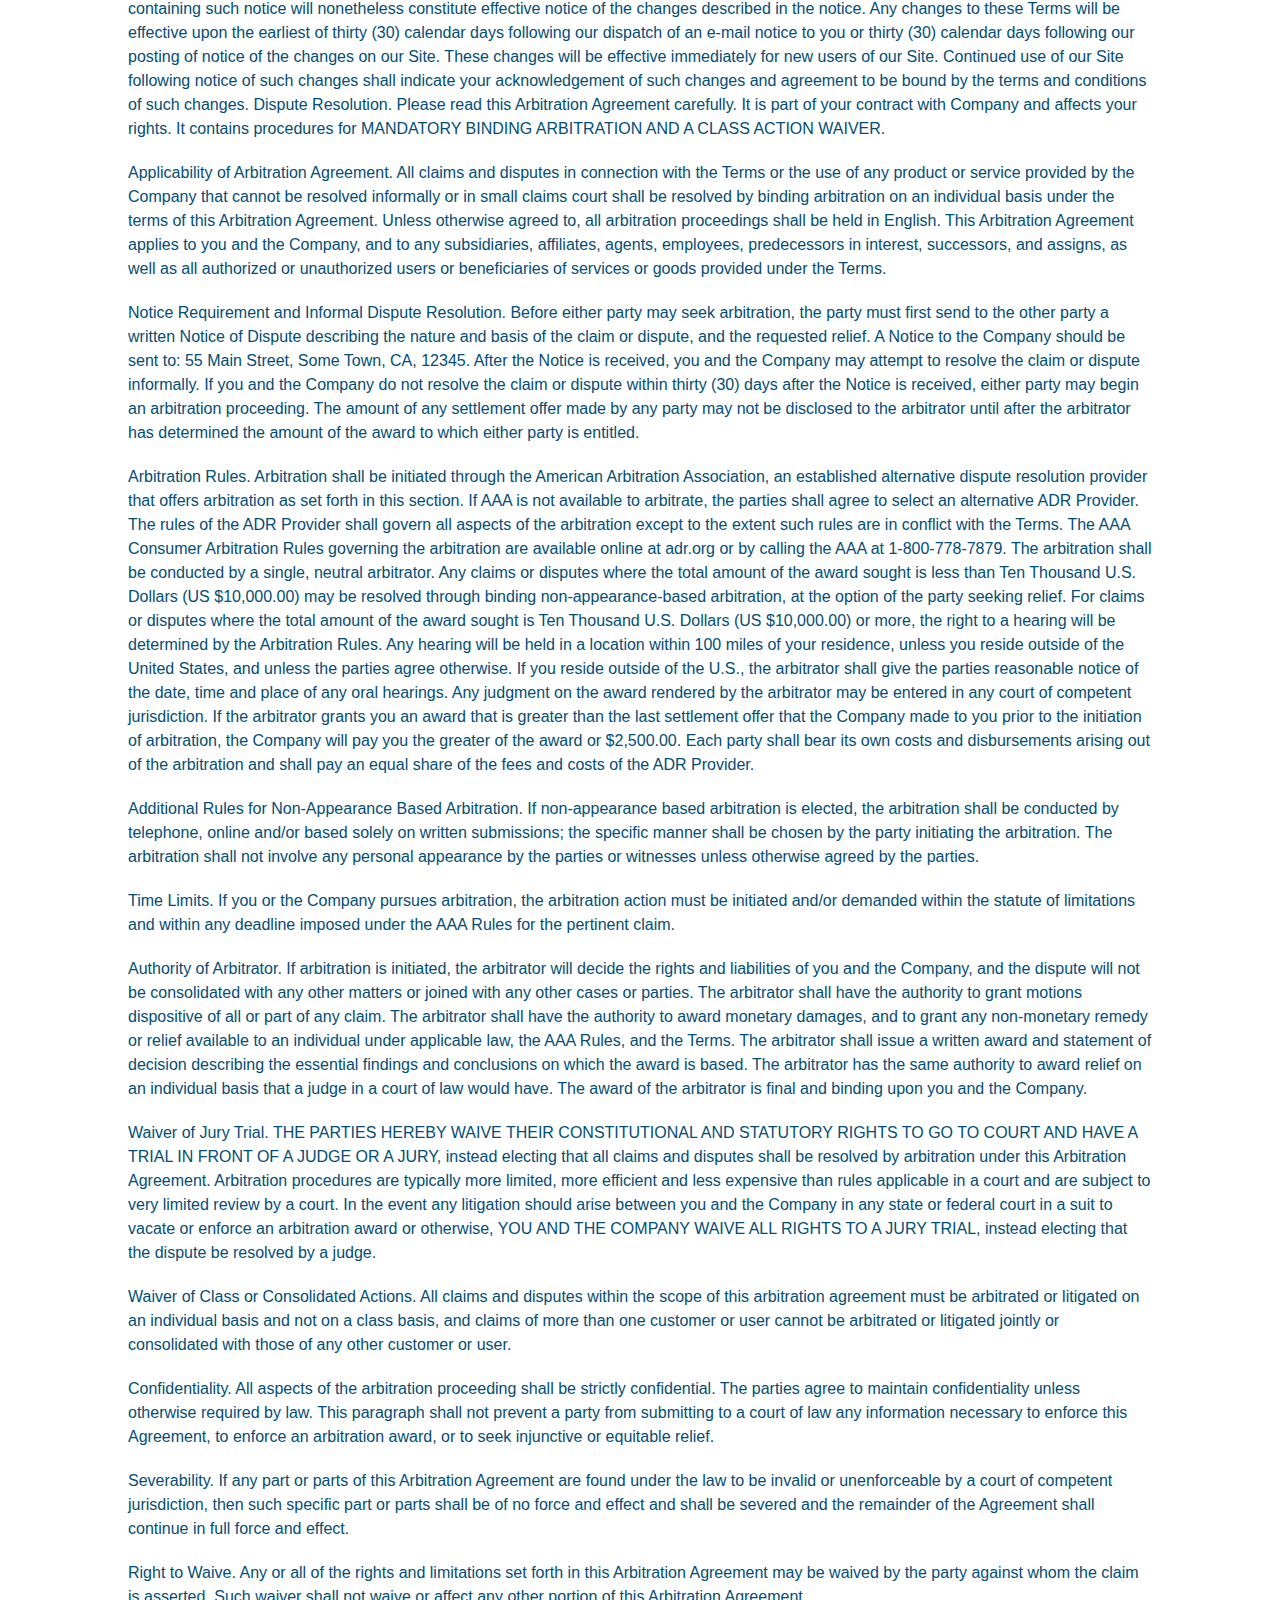
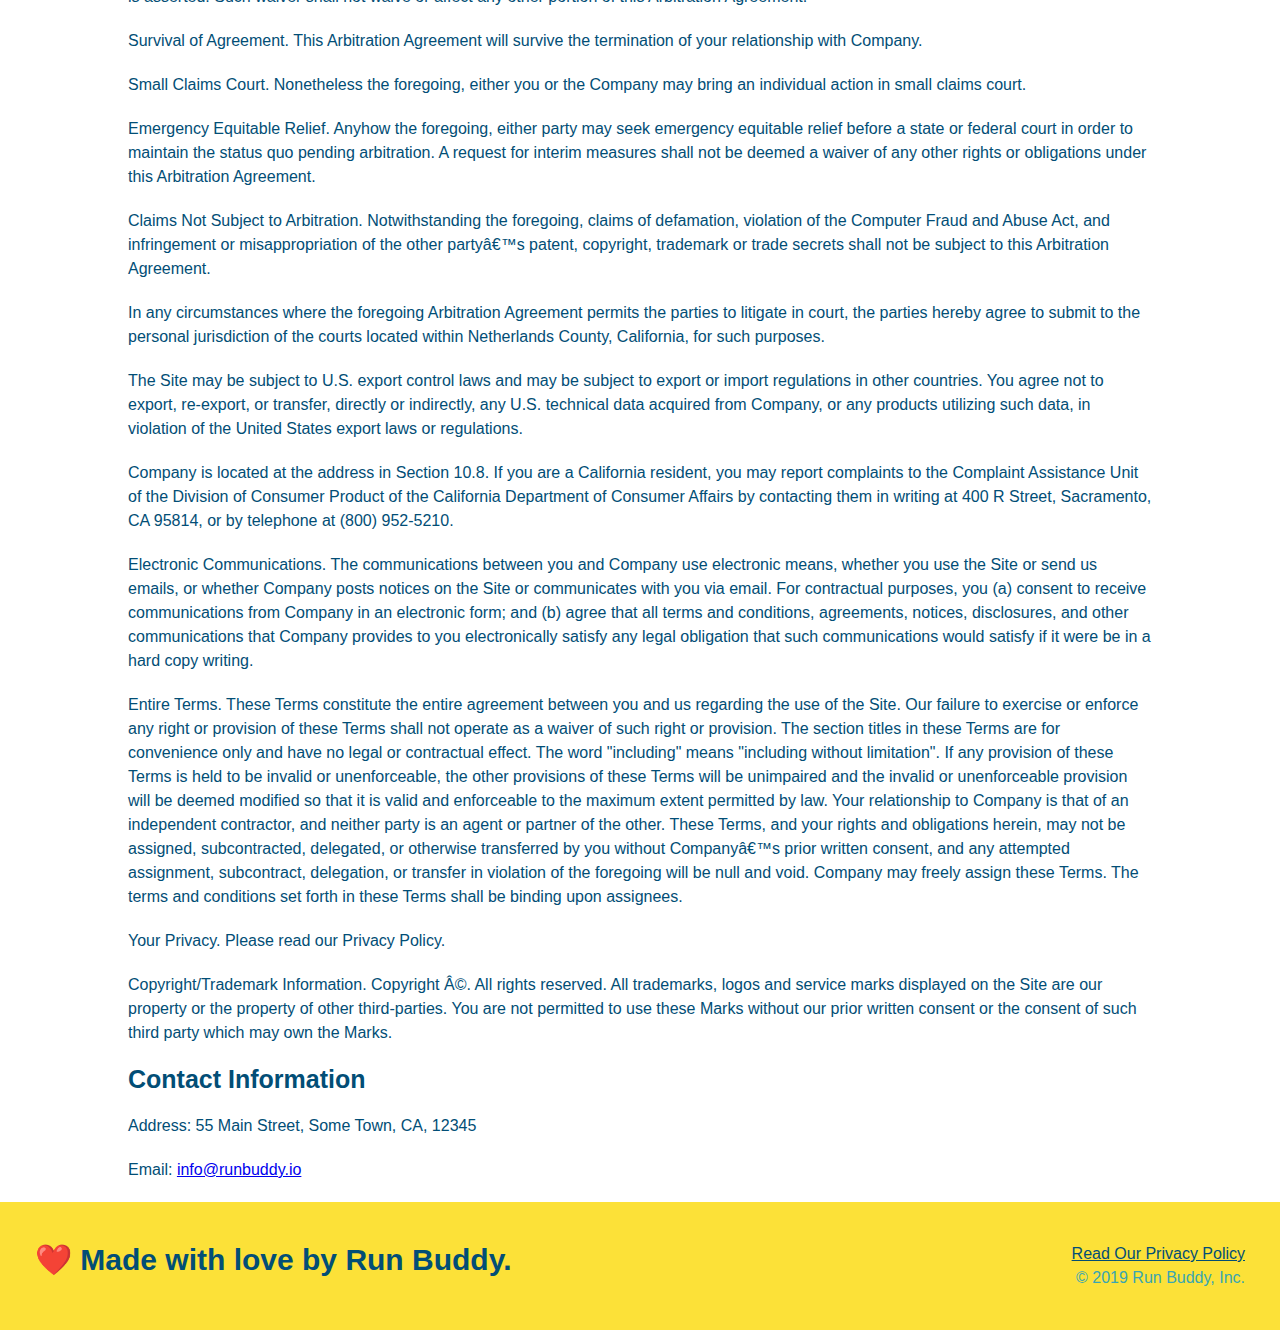
==== commit 48abf1dd: "commit mediaqueries changes" ====
--- a/privacy-policy.html
+++ b/privacy-policy.html
@@ -2,6 +2,7 @@
 <html lang="en">
   <head>
     <meta charset="UTF-8" />
+    <meta name="viewport" content="width=device-width, initial-scale=1.0" />
     <title>Privacy Policy - Run Buddy</title>
     <link rel="stylesheet" href="./assets/css/style.css" media="screen" />
     <link
--- a/assets/css/style.css
+++ b/assets/css/style.css
@@ -14,13 +14,15 @@
 header {
   padding: 20px 35px;
   background-color: #39a6b2;
+  display: flex; /*added flexbox to header rule*/
+  justify-content: space-between;
+  flex-wrap: wrap;
 }
 header h1 {
   font-weight: bold;
   font-size: 36px;
   color: #fce138;
   margin: 0;
-  display: inline;
 }
 header a {
   text-decoration: none;
@@ -29,38 +31,22 @@
 
 /*Apply styles to <header> navigation pane*/
 header nav {
-  float: right;
   margin: 7px 0;
 }
-
-header nav ul li {
-  display: inline;
-}
+header nav ul {
+  display: flex;
+  flex-wrap: wrap;
+  justify-content: space-between;
+  align-items: center;
+  list-style: none;
+}
+
 header nav ul li a {
   margin: 0 30px;
   font-weight: lighter;
-  font-size: 22px;
-}
-/*Apply styles to <footer>*/
-footer {
-  background: #fce138;
-  width: 100%;
-  padding: 40px 35px;
-}
-footer h2 {
-  display: inline;
-  color: #024e76;
-  font-size: 30px;
-  margin: 0;
-}
-footer div {
-  float: right;
-  line-height: 1.5;
-  text-align: right;
-}
-footer a {
-  color: #024e76;
-}
+  font-size: 1.55vw;
+}
+
 section {
   padding: 60px;
 }
@@ -68,22 +54,32 @@
 
 .hero {
   background-image: url("../images/hero-bg.jpg");
-  height: 600px;
   background-size: cover;
   background-position: center;
-  position: relative;
+  display: flex;
+  flex-wrap: wrap;
+  justify-content: center;
+}
+.hero-cta {
+  width: 35%;
+  text-align: right;
+  margin: 3.5%;
+  color: #fff;
+  font-size: 18px;
+  line-height: 1.3;
+}
+.hero-cta h2 {
+  font-style: italic;
+  font-size: 55px;
+  color: #fce138;
 }
 /* Hero Style End */
 /*Hero form style start*/
 .hero-form {
   background-color: #fce138;
   padding: 20px;
-  width: 500px;
   color: #024e76;
   border: 3px solid #024e76;
-  position: absolute;
-  bottom: 120px;
-  right: 140px;
 }
 .hero-form h3 {
   font-size: 24px;
@@ -112,9 +108,6 @@
   font-size: 16px;
 }
 /*hero styles end*/
-.intro {
-  text-align: center;
-}
 
 .intro p {
   line-height: 1.7;
@@ -122,19 +115,20 @@
   width: 80%;
   font-size: 20px;
   margin: 0 auto;
+  text-align: center;
 }
 .steps {
-  text-align: center;
   background: #fce138;
 }
 
 .section-title {
   font-size: 55px;
   color: #024e76;
-  margin-bottom: 35px;
-  padding: 0 100px 20px 100px;
-  display: inline-block;
   border-bottom: 3px solid;
+  padding-bottom: 20px;
+  text-align: center;
+  margin: 0 auto 35px auto;
+  width: 50%;
 }
 
 .primary-border {
@@ -144,46 +138,66 @@
 .secondary-border {
   border-color: #39a6b2;
 }
-.steps div {
-  margin-bottom: 80px;
-}
-
-.steps img {
-  width: 15%;
-  margin: 10px 0;
-}
-
-.steps h3 {
+.step {
+  margin: 50px auto;
+  padding-bottom: 50px;
+  width: 80%;
+  border-bottom: 1px solid #39a6b2;
+  display: flex;
+  flex-wrap: wrap;
+  align-items: center;
+  justify-content: space-between;
+}
+.step h3 {
   color: #024e76;
   font-size: 46px;
-  margin-top: 10px;
-}
-
-.steps p {
+  flex: 1 30%;
+}
+.step-info {
+  flex: 2 70%;
+  display: flex;
+  flex-wrap: wrap;
+  align-items: center;
+}
+.step-img {
+  flex: 1 12%;
+  margin-right: 20px;
+}
+.step-img img {
+  max-width: 100%;
+}
+.step-text {
+  flex: 12;
+}
+.step-text h4 {
+  font-size: 26px;
+  line-height: 1.5;
+  color: #024e76;
+}
+.step-text p {
   color: #39a6b2;
-  font-size: 23px;
-}
-.steps span {
-  font-size: 38px;
+  font-size: 18px;
+}
+
+.trainer {
+  flex: 1;
+  margin: 20px;
+  background: #024e76;
+  color: #fce138;
 }
 .trainers {
-  text-align: center;
-}
-.trainer {
-  width: 900px;
-  margin: 0 auto 30px auto;
-  background: #024e76;
-  color: #fce138;
-  overflow: auto;
+  width: 100%;
+  margin: 0 auto;
+  display: flex;
+  flex-wrap: wrap;
+  justify-content: space-around;
 }
 .trainer img {
-  width: 35%;
-  float: left;
+  width: 100%;
 }
 .trainer-bio {
-  padding: 35px;
-  float: left;
-  width: 65%;
+  padding: 25px;
+  line-height: 1.3;
 }
 .text-left {
   text-align: left;
@@ -193,38 +207,38 @@
   text-align: right;
 }
 .trainer-bio h3 {
-  font-size: 32px;
-  margin-bottom: 8px;
+  font-size: 28px;
 }
 
 .trainer-bio h4 {
   font-weight: lighter;
-  font-size: 26px;
-  margin-bottom: 25px;
+  font-size: 22px;
+  margin-bottom: 15px;
 }
 
 .trainer-bio p {
   font-size: 17px;
-  line-height: 1.3;
 }
 /* REACH OUT STYLES START */
 .contact {
-  text-align: center;
   background: #024e76;
 }
 .contact h2 {
   color: #fce138;
 }
+.contact-info {
+  display: flex;
+  justify-content: space-between;
+  flex-wrap: wrap;
+}
+.contact-info > * {
+  flex: 1;
+  margin: 15px;
+}
 .contact-info iframe {
-  width: 400px;
   height: 400px;
 }
 .contact-info div {
-  width: 410px;
-  display: inline-block;
-  vertical-align: top;
-  text-align: left;
-  margin: 30px 0 0 60px;
   color: white;
 }
 .contact-info h3 {
@@ -236,12 +250,176 @@
 .contact-info address {
   margin: 20px 0;
   line-height: 1.5;
-  font-size: 20px;
+  font-size: 16px;
   font-style: normal;
 }
 
 .contact-info a {
   color: #fce138;
 }
+.contact-form input,
+.contact-form textarea {
+  border: 1px solid #024e76;
+  display: block;
+  padding: 7px 15px;
+  font-size: 16px;
+  color: #024e76;
+  width: 100%;
+  margin-bottom: 15px;
+  margin-top: 5px;
+}
+.contact-form button {
+  width: 100%;
+  border: none;
+  background: #fce138;
+  color: #024e76;
+  text-align: center;
+  padding: 15px 0;
+  font-size: 16px;
+}
 
 /* REACH OUT STYLES END */
+/*Apply styles to <footer>*/
+footer {
+  background: #fce138;
+  width: 100%;
+  padding: 40px 35px;
+  display: flex;
+  justify-content: space-between;
+  flex-wrap: wrap;
+}
+footer h2 {
+  color: #024e76;
+  font-size: 30px;
+  margin: 0;
+}
+footer div {
+  line-height: 1.5;
+  text-align: right;
+}
+footer a {
+  color: #024e76;
+}
+/*Footer Styles END*/
+.flex-row {
+  display: flex;
+}
+
+/* MEDIA QUERY FOR SMALLER DESKTOP SCREENS AND SMALLER */
+@media screen and (max-width: 980px) {
+  header h1 a {
+    /* this will be applied on any screen smaller than 980px */
+    color: tomato;
+  }
+  header {
+    padding-bottom: 0;
+    justify-content: center;
+  }
+
+  header h1 {
+    width: 100%;
+    text-align: center;
+  }
+
+  header nav ul {
+    margin-top: 20px;
+    width: 100%;
+    justify-content: center;
+  }
+
+  header nav ul li a {
+    font-size: 20px;
+  }
+
+  footer h2,
+  footer div {
+    text-align: center;
+    width: 100%;
+  }
+  .hero-cta,
+  .hero-form {
+    width: 100%;
+  }
+
+  .hero-cta {
+    text-align: center;
+  }
+  .section-title {
+    width: 80%;
+  }
+
+  .trainer {
+    flex: 0 70%;
+  }
+
+  .contact-info iframe {
+    flex: 1 100%;
+  }
+}
+
+/* MEDIA QUERY FOR TABLETS AND SMALLER */
+@media screen and (max-width: 768px) {
+  header h1 {
+    /* this will be applied on any screen between 768px and 575px */
+    font-size: 80px;
+  }
+  section {
+    padding: 30px 15px;
+  }
+
+  .step h3 {
+    flex: 1 100%;
+    text-align: center;
+  }
+
+  .step-info {
+    flex: 2 100%;
+    text-align: center;
+    justify-content: center;
+  }
+
+  .step-img {
+    flex: 0 32%;
+    margin-right: 0;
+    margin-top: 15px;
+    margin-bottom: 15px;
+  }
+
+  .step-text {
+    flex: 100%;
+  }
+}
+
+/* MEDIA QUERY FOR MOBILE PHONES AND SMALLER */
+@media screen and (max-width: 575px) {
+  header h1 {
+    /* this will be applied on any screen smaller than 575px */
+    font-size: 100px;
+  }
+  .hero-form button {
+    width: 100%;
+  }
+
+  .section-title {
+    width: 95%;
+  }
+
+  .intro p {
+    width: 100%;
+  }
+
+  .trainer {
+    flex: 0 100%;
+  }
+
+  .contact-info {
+    text-align: center;
+  }
+
+  .contact-info > * {
+    flex: 0 100%;
+  }
+  .contact-form {
+    order: 3;
+  }
+}
